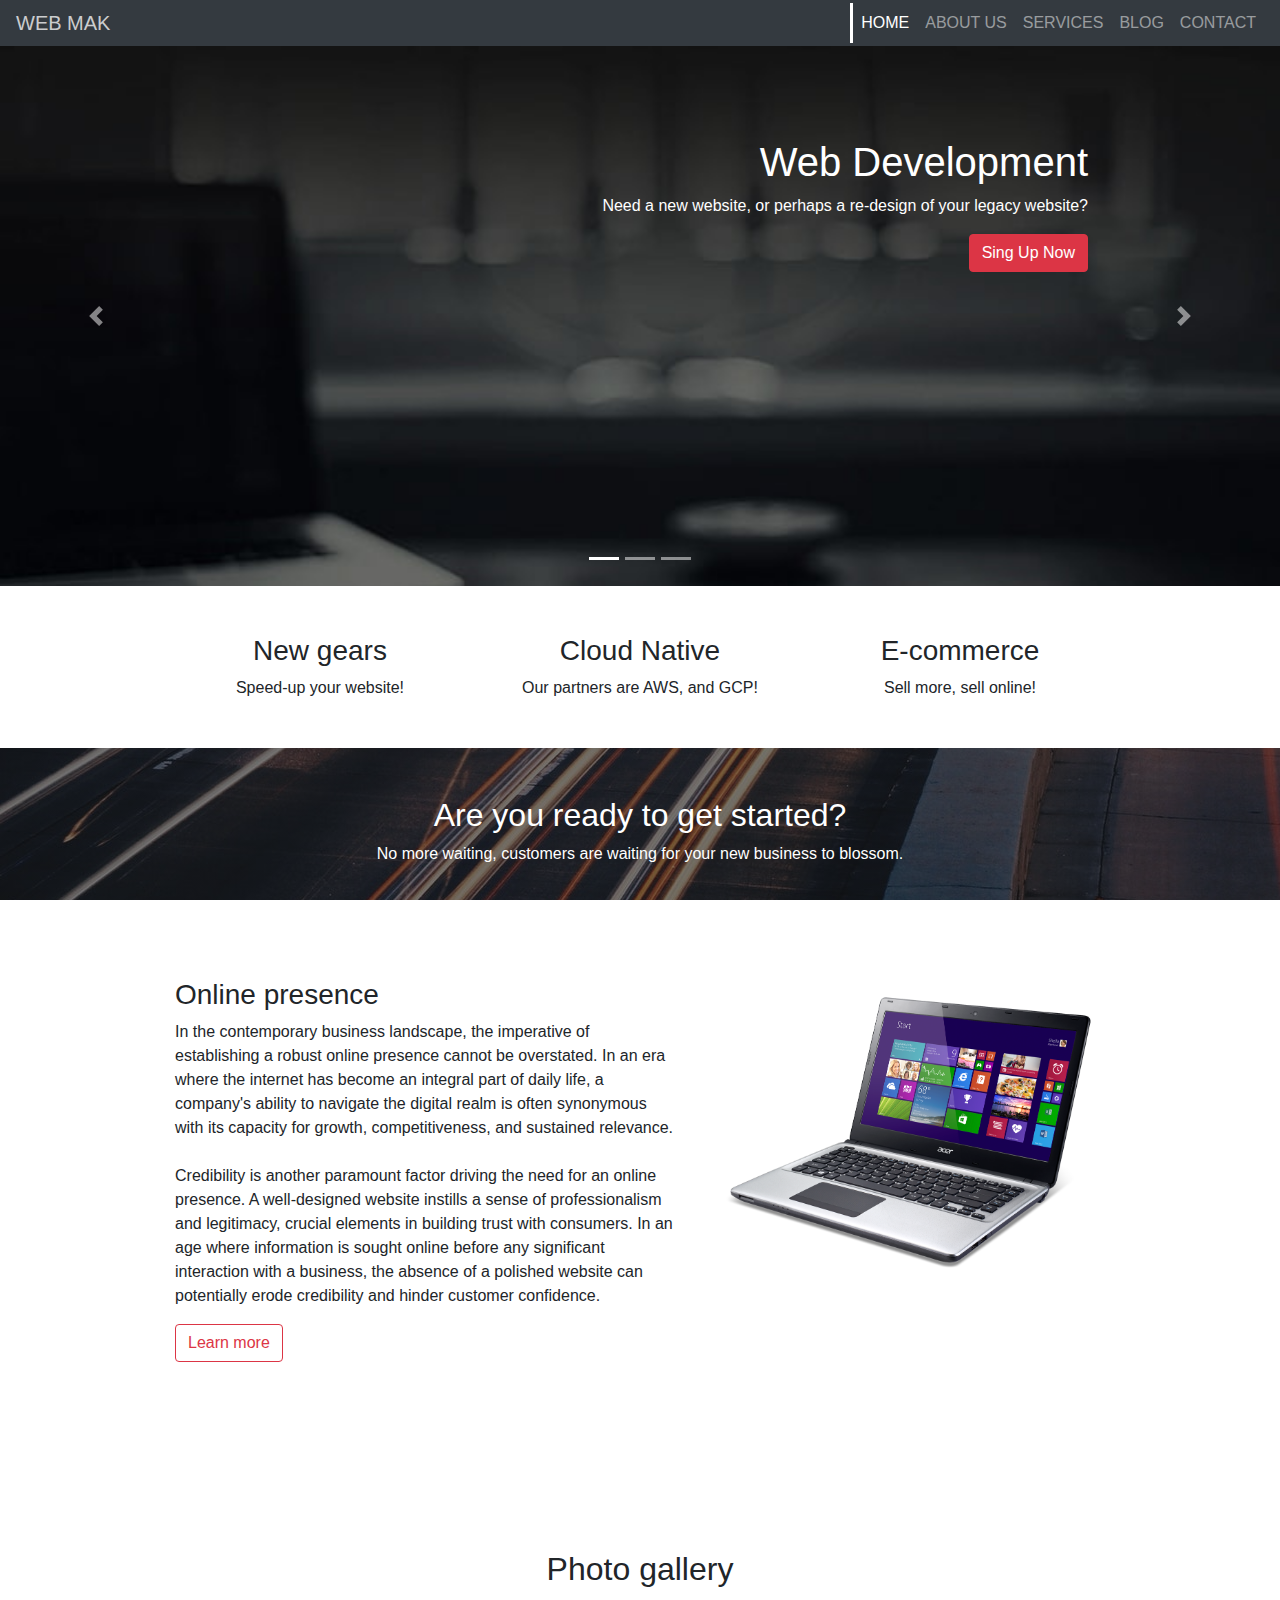
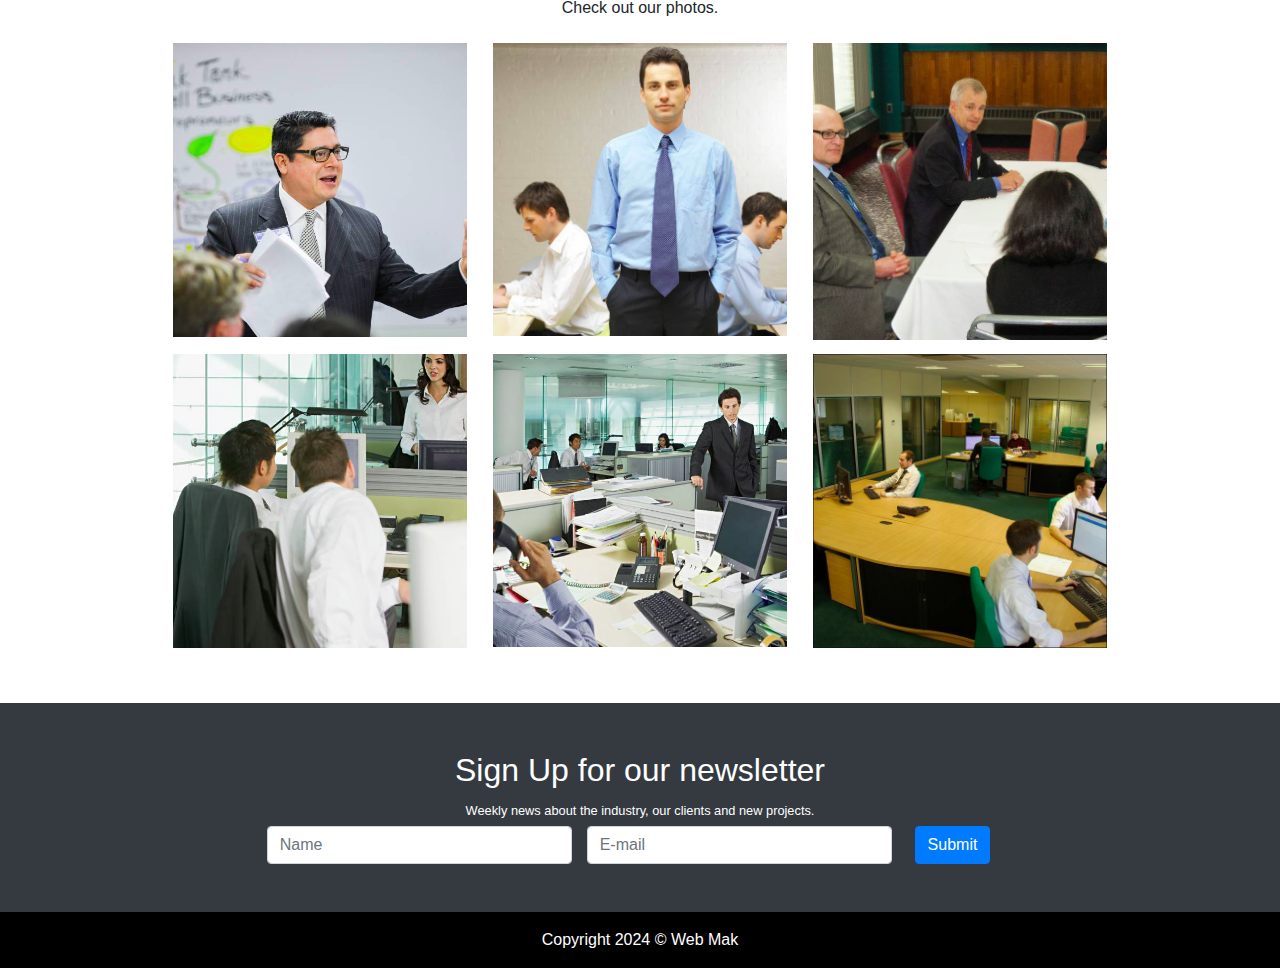
==== index.html @ 19caf990 "Create index, abbout-us, blog, contact, and services page" ====
<!DOCTYPE html>
<html lang="en">
  <head>
    <meta charset="UTF-8" />
    <meta http-equiv="X-UA-Compatible" content="IE=edge" />
    <meta name="viewport" content="width=device-width, initial-scale=1.0" />
    <title>Web Mak</title>
    <link rel="stylesheet" href="./assets/scss/main.css" />
    <link
      rel="stylesheet"
      href="https://use.fontawesome.com/releases/v5.4.1/css/all.css"
      integrity="sha384-5sAR7xN1Nv6T6+dT2mhtzEpVJvfS3NScPQTrOxhwjIuvcA67KV2R5Jz6kr4abQsz"
      crossorigin="anonymous"
    />
  </head>
  <body>
    <nav class="navbar navbar-expand-sm navbar-dark bg-dark">

      <a class="navbar-brand text-uppercase text-gray" href="#"> web mak </a>
      <button
        class="navbar-toggler"
        type="button"
        data-toggle="collapse"
        data-target="#navbarSupportedContent"
        aria-controls="navbarSupportedContent"
        aria-expanded="false"
        aria-label="Toggle navigation"
      >
        <span class="navbar-toggler-icon"></span>
      </button>
    
      <div class="collapse navbar-collapse" id="navbarSupportedContent">
        <hr class="black">
        <ul class="navbar-nav ml-auto">
          <li class="nav-item active">
            <a class="nav-link text-uppercase active-border" href="./index.html"
              >Home <span class="sr-only">(current)</span></a
            >
          </li>
          <li class="nav-item">
            <a class="nav-link text-uppercase active-border" href="./about-us.html"
              >about us</a
            >
          </li>
          <li class="nav-item">
            <a class="nav-link text-uppercase active-border" href="./services.html"
              >services</a
            >
          </li>
          <li class="nav-item">
            <a class="nav-link text-uppercase active-border" href="./blog.html">blog</a>
          </li>
          <li class="nav-item">
            <a class="nav-link text-uppercase active-border" href="./contact.html"
              >contact</a
            >
          </li>
        </ul>
      </div>
    </nav>

    <div class="containter-fluid p-0">
      <div
        id="carouselExampleIndicators"
        class="carousel slide carousel-fade"
        data-interval="2000"
        data-ride="carousel"
      >
        <div class="carousel-inner vh-60">
          <ol class="carousel-indicators">
            <li
              data-target="#carouselExampleIndicators"
              data-slide-to="0"
              class="active"
            ></li>
            <li data-target="#carouselExampleIndicators" data-slide-to="1"></li>
            <li data-target="#carouselExampleIndicators" data-slide-to="2"></li>
          </ol>
          <div class="carousel-item active">
            <img
              class="d-block w-100"
              src="./images/webdev.jpeg"
              alt="First slide about web development"
            />
            <div class="carousel-caption d-none d-sm-block text-right">
              <h1>Web Development</h1>
              <p>
                Need a new website, or perhaps a re-design of your legacy
                website?
              </p>
              <button class="btn btn-danger">Sing Up Now</button>
            </div>
          </div>
          <div class="carousel-item">
            <img
              class="d-block w-100"
              src="./images/market.jpg"
              alt="Second slide about business marketing"
            />
            <div class="carousel-caption d-none d-sm-block">
              <h2>Business marketing</h2>
              <p>
                Every business needs a strategy, we can help you with creating and executing one!
              </p>
              <button class="btn btn-primary">Learn More</button>
            </div>
          </div>
          <div class="carousel-item">
            <img
              class="d-block w-100"
              src="./images/consult.jpeg"
              alt="Third slide about consultation"
            />
            <div class="carousel-caption d-none d-sm-block">
                <h2>Consultation</h2>
                <p>
                  We can help you with expert knowledge on web development, software development or marketing.
                </p>
                <button class="btn btn-success">Learn More</button>
              </div>
          </div>
          <a
            class="carousel-control-prev"
            href="#carouselExampleIndicators"
            role="button"
            data-slide="prev"
          >
            <span class="carousel-control-prev-icon" aria-hidden="true"></span>
            <span class="sr-only">Previous</span>
          </a>
          <a
            class="carousel-control-next"
            href="#carouselExampleIndicators"
            role="button"
            data-slide="next"
          >
            <span class="carousel-control-next-icon" aria-hidden="true"></span>
            <span class="sr-only">Next</span>
          </a>
        </div>
      </div>
    </div>

    <div class="container-fluid section2">
      <div class="row bg-white mt-5 pb-5">
        <div
          class="col-12 col-sm-4 col-lg-3 text-center mb-4 mb-sm-0 ml-lg-auto"
        >
          <i class="fas fa-cog fa-2x mb-3"></i>
          <h3>New gears</h3>
          <p class="mb-0">
            Speed-up your website!
          </p>
        </div>
        <div class="col-12 col-sm-4 col-lg-3 text-center mb-4 mb-sm-0">
          <i class="fas fa-cloud fa-2x mb-3"></i>
          <h3>Cloud Native</h3>
          <p class="mb-0">
            Our partners are AWS, and GCP!
          </p>
        </div>
        <div
          class="col-12 col-sm-4 col-lg-3 text-center mb-4 mb-sm-0 mr-lg-auto"
        >
          <i class="fas fa-shopping-cart fa-2x mb-3"></i>
          <h3>E-commerce</h3>
          <p class="mb-0">
            Sell more, sell online!
          </p>
        </div>
      </div>
      <div class="row bg-transparent text-white text-center py-5">
        <div class="col">
          <h2>Are you ready to get started?</h2>
          <p>
            No more waiting, customers are waiting for your new business to blossom.
          </p>
        </div>
      </div>
    </div>

    <div class="container-fluid section3">
      <div class="row py-5 justify-content-center bg-white">
        <div class="col-12 col-sm-5 mb-4 mb-sm-0">
          <h3>Online presence</h3>
          <p>
            In the contemporary business landscape, the imperative of establishing a robust online 
            presence cannot be overstated. In an era where the internet has become an integral part
            of daily life, a company's ability to navigate the digital realm is often synonymous with 
            its capacity for growth, competitiveness, and sustained relevance.<br><br>
            Credibility is another paramount factor driving the need for an online presence. 
            A well-designed website instills a sense of professionalism and legitimacy, crucial elements 
            in building trust with consumers. In an age where information is sought online before any 
            significant interaction with a business, the absence of a polished website can potentially 
            erode credibility and hinder customer confidence.
          </p>
          <button class="btn border-danger text-danger btn-hover-d">Learn more</button>
        </div>
        <div class="col-12 col-sm-4">
            <img src="./images/laptop.png" class="w-100 d-block">
        </div>
      </div>
      <div class="row py-3">
          <div class="col text-center text-white">
              <button type="button" class="btn text-white" data-toggle="modal" data-target="#exampleModal">
                <i class="fas fa-play fa-2x"></i>
                <h2>See what we do</h2></div>
              </button>
              <div class="modal fade" id="exampleModal" tabindex="-1" role="dialog" aria-labelledby="exampleModalLabel" aria-hidden="true">
                  <div class="modal-dialog" role="document">
                      <div class="modal-content">
                          <div class="modal-header">
                              <button type="button" class="close" data-dismiss="modal" aria-label="Close">
                                  <span aria-hidden="true">&times;</span>
                              </button>
                          </div>
                          <div class="modal-body">
                            <iframe style="width: 100%;" height="315" src="https://www.youtube.com/embed/erEgovG9WBs" title="YouTube video player" frameborder="0" allow="accelerometer; autoplay; clipboard-write; encrypted-media; gyroscope; picture-in-picture" allowfullscreen></iframe>
                          </div>           
                      </div>
                  </div>
              </div>     
      </div>
    </div>

    <div class="container-fluid text-center py-5">
        <h2>Photo gallery</h2>
        <p>Check out our photos.</p>
        <div class="row">
            <div class="col-12 col-sm-4 col-md-3 p-0 ml-auto">
                <button type="button" class="btn " data-toggle="modal" data-target="#exampleModal2">
                    <img src="./images/presenting.png" class="d-block w-100" alt="Presentation inside our office">
                </button>
                <div class="modal fade" id="exampleModal2" tabindex="-1" role="dialog" aria-labelledby="exampleModalLabel" aria-hidden="true">
                    <div class="modal-dialog" role="document">
                        <div class="modal-content">                        
                            <div class="modal-body">
                                <img src="./images/presenting.png" class="d-block w-100" alt="Presentation inside our office">
                            </div>
                        </div>
                    </div>
                </div>
            </div> 
            <div class="col-12 col-sm-4 col-md-3 p-0">
                <button type="button" class="btn " data-toggle="modal" data-target="#exampleModal3">
                    <img src="./images/office-hours.png" class="d-block w-100" alt="Office hours">
                </button>
                <div class="modal fade" id="exampleModal3" tabindex="-1" role="dialog" aria-labelledby="exampleModalLabel" aria-hidden="true">
                    <div class="modal-dialog" role="document">
                        <div class="modal-content">                        
                            <div class="modal-body">
                                <img src="./images/office-hours.png" class="d-block w-100" alt="Office hours">
                            </div>
                        </div>
                    </div>
                </div>
            </div> 
            <div class="col-12 col-sm-4 col-md-3 p-0 mr-auto">
                <button type="button" class="btn " data-toggle="modal" data-target="#exampleModal4">
                    <img src="./images/consultation.png" class="d-block w-100" alt="Client consultation">
                </button>
                <div class="modal fade" id="exampleModal4" tabindex="-1" role="dialog" aria-labelledby="exampleModalLabel" aria-hidden="true">
                    <div class="modal-dialog" role="document">
                        <div class="modal-content">                        
                            <div class="modal-body">
                                <img src="./images/consultation.png" class="d-block w-100" alt="Client consultation">
                            </div>
                        </div>
                    </div>
                </div>
            </div>        
     </div>
     <div class="row">
        <div class="col-12 col-sm-4 col-md-3 p-0 ml-auto">
            <button type="button" class="btn " data-toggle="modal" data-target="#exampleModal5">
                <img src="./images/helping.png" class="d-block w-100" alt="Helping each other">
            </button>
            <div class="modal fade" id="exampleModal5" tabindex="-1" role="dialog" aria-labelledby="exampleModalLabel" aria-hidden="true">
                <div class="modal-dialog" role="document">
                    <div class="modal-content">                        
                        <div class="modal-body">
                            <img src="./images/helping.png" class="d-block w-100" alt="Helping each other">
                        </div>
                    </div>
                </div>
            </div>
        </div> 
        <div class="col-12 col-sm-4 col-md-3 p-0">
            <button type="button" class="btn " data-toggle="modal" data-target="#exampleModal6">
                <img src="./images/partners.png" class="d-block w-100" alt="Partners are welcomed">
            </button>
            <div class="modal fade" id="exampleModal6" tabindex="-1" role="dialog" aria-labelledby="exampleModalLabel" aria-hidden="true">
                <div class="modal-dialog" role="document">
                    <div class="modal-content">                        
                        <div class="modal-body">
                            <img src="./images/partners.png" class="d-block w-100" alt="Partners are welcomed">
                        </div>
                    </div>
                </div>
            </div>
        </div> 
        <div class="col-12 col-sm-4 col-md-3 p-0 mr-auto">
            <button type="button" class="btn " data-toggle="modal" data-target="#exampleModal7">
                <img src="./images/startup.png" class="d-block w-100" alt="Our first office">
            </button>
            <div class="modal fade" id="exampleModal7" tabindex="-1" role="dialog" aria-labelledby="exampleModalLabel" aria-hidden="true">
                <div class="modal-dialog" role="document">
                    <div class="modal-content">                        
                        <div class="modal-body">
                            <img src="./images/startup.png" class="d-block w-100" alt="Our first office">
                        </div>
                    </div>
                </div>
            </div>
        </div>        
      </div>
    </div>

    <div class="container-fluid bg-dark text-white text-center py-5">
        <h2>Sign Up for our newsletter</h2>
        <small>Weekly news about the industry, our clients and new projects.</small>
        <form class="mt-1">
            <div class="row justify-content-center">
                <div class="col-12 col-sm-3 mb-2 mb-sm-0 pl-sm-0">
                     <input type="text" name="name" id="name" placeholder="Name" class="form-control">
                </div>
                <div class="col-12 col-sm-3 mb-2 mb-sm-0 pl-sm-0">
                    <input type="email" name="email" id="email" placeholder="E-mail" class="form-control">
                </div>
                <div class="col-12 col-sm-1 mb-2 mb-sm-0 pl-sm-0">
                    <button class="btn btn-primary">Submit</button>
                </div>
            </div>
        </form>
    </div>

    <footer class="py-3 bg-black text-white text-center">
        <p class="m-0">Copyright 2024 &copy; Web Mak</p>
    </footer>

    <script src="./assets/bootstrap/js/jquery-3.6.0.min.js"></script>
    <script src="./assets/bootstrap/js/popper.min.js"></script>
    <script src="./assets/bootstrap/js/bootstrap.min.js"></script>
  </body>
</html>
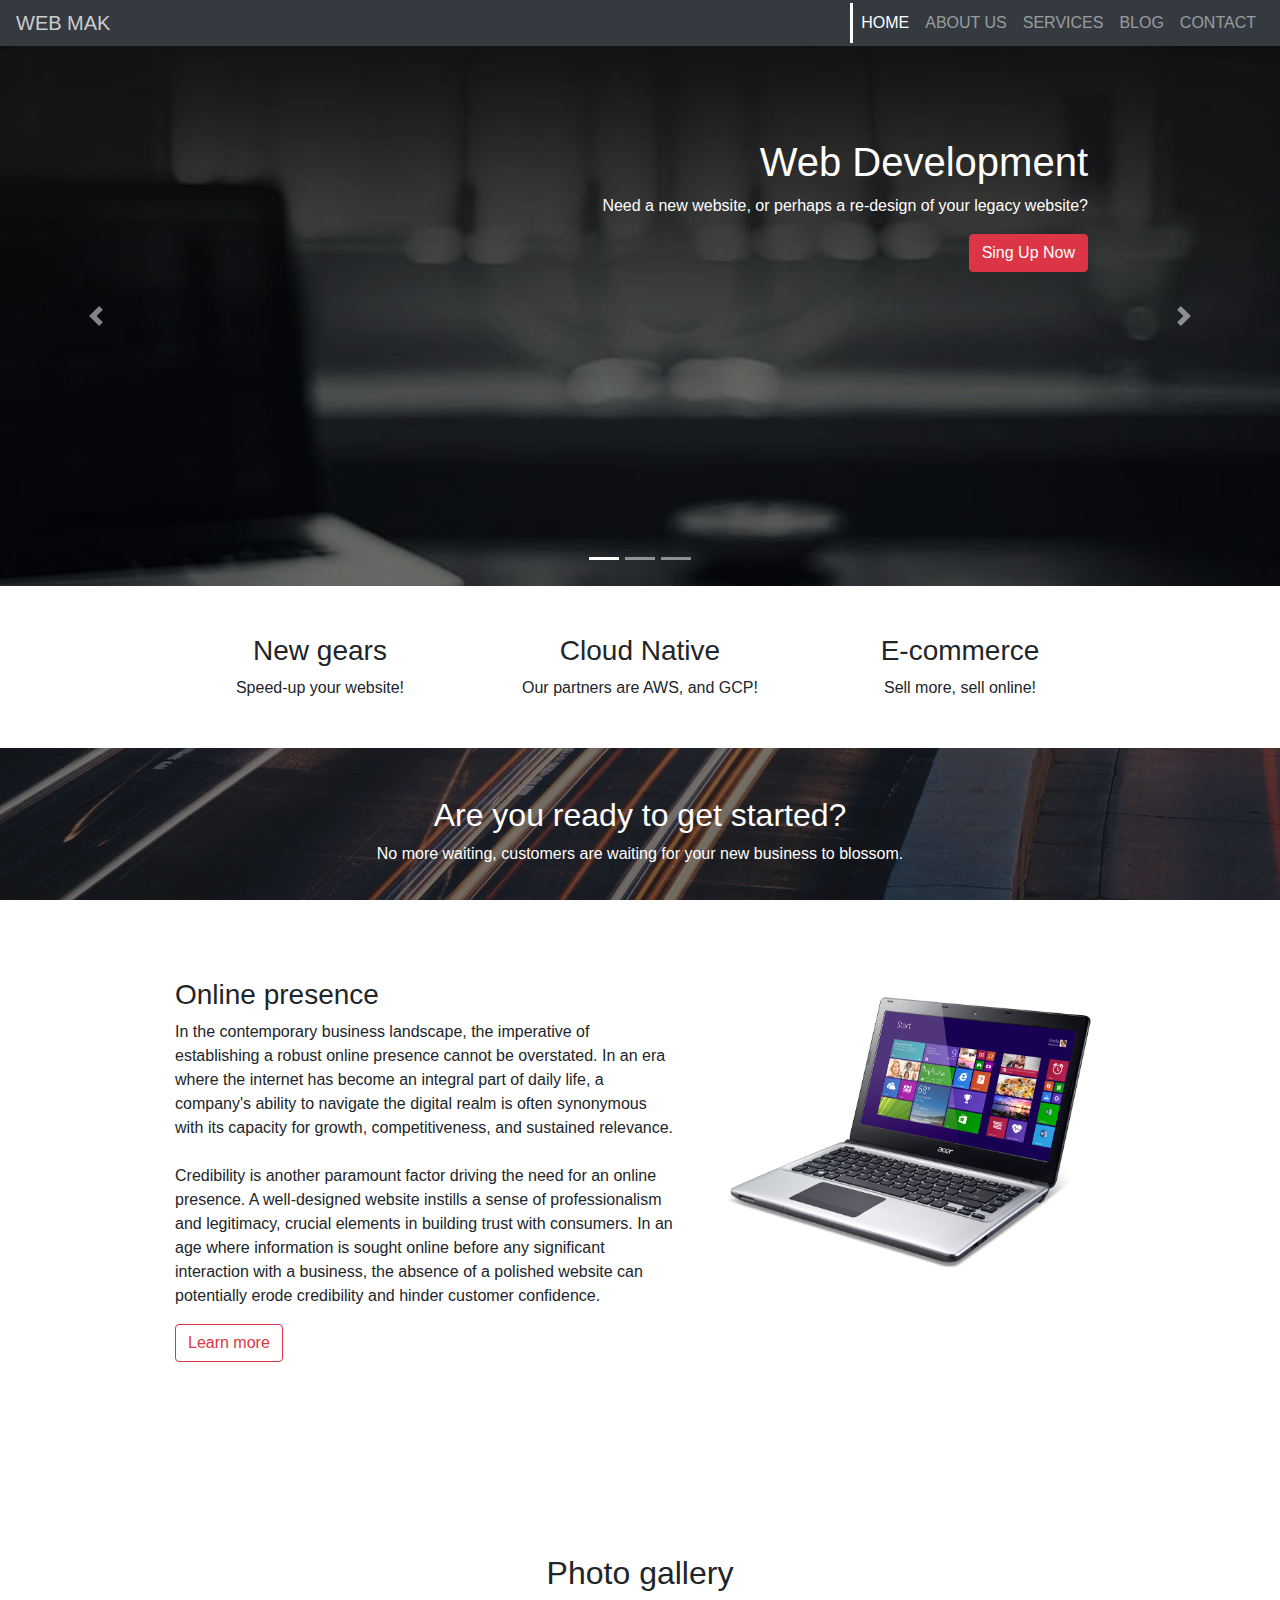
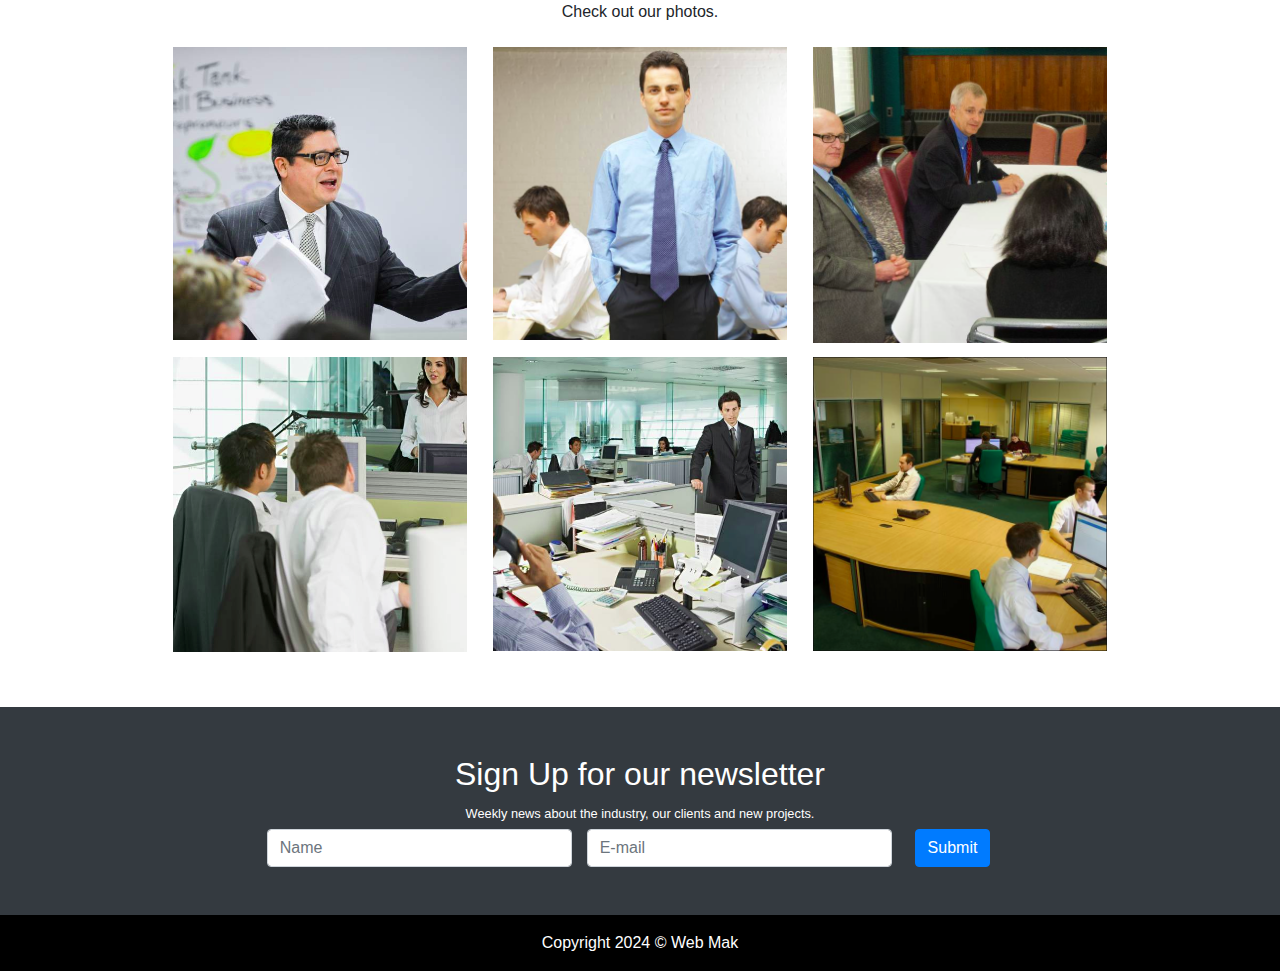
==== commit 08fbcccb: "Fix document errors and warnings after check" ====
--- a/index.html
+++ b/index.html
@@ -1,17 +1,17 @@
 <!DOCTYPE html>
 <html lang="en">
   <head>
-    <meta charset="UTF-8" />
-    <meta http-equiv="X-UA-Compatible" content="IE=edge" />
-    <meta name="viewport" content="width=device-width, initial-scale=1.0" />
+    <meta charset="UTF-8">
+    <meta http-equiv="X-UA-Compatible" content="IE=edge">
+    <meta name="viewport" content="width=device-width, initial-scale=1.0">
     <title>Web Mak</title>
-    <link rel="stylesheet" href="./assets/scss/main.css" />
+    <link rel="stylesheet" href="./assets/scss/main.css">
     <link
       rel="stylesheet"
       href="https://use.fontawesome.com/releases/v5.4.1/css/all.css"
       integrity="sha384-5sAR7xN1Nv6T6+dT2mhtzEpVJvfS3NScPQTrOxhwjIuvcA67KV2R5Jz6kr4abQsz"
       crossorigin="anonymous"
-    />
+    >
   </head>
   <body>
     <nav class="navbar navbar-expand-sm navbar-dark bg-dark">
@@ -81,7 +81,7 @@
               class="d-block w-100"
               src="./images/webdev.jpeg"
               alt="First slide about web development"
-            />
+            >
             <div class="carousel-caption d-none d-sm-block text-right">
               <h1>Web Development</h1>
               <p>
@@ -96,7 +96,7 @@
               class="d-block w-100"
               src="./images/market.jpg"
               alt="Second slide about business marketing"
-            />
+            >
             <div class="carousel-caption d-none d-sm-block">
               <h2>Business marketing</h2>
               <p>
@@ -110,7 +110,7 @@
               class="d-block w-100"
               src="./images/consult.jpeg"
               alt="Third slide about consultation"
-            />
+            >
             <div class="carousel-caption d-none d-sm-block">
                 <h2>Consultation</h2>
                 <p>
@@ -197,29 +197,30 @@
           <button class="btn border-danger text-danger btn-hover-d">Learn more</button>
         </div>
         <div class="col-12 col-sm-4">
-            <img src="./images/laptop.png" class="w-100 d-block">
+            <img src="./images/laptop.png" class="w-100 d-block" alt="Beautifull laptop">
         </div>
       </div>
       <div class="row py-3">
-          <div class="col text-center text-white">
-              <button type="button" class="btn text-white" data-toggle="modal" data-target="#exampleModal">
-                <i class="fas fa-play fa-2x"></i>
-                <h2>See what we do</h2></div>
-              </button>
-              <div class="modal fade" id="exampleModal" tabindex="-1" role="dialog" aria-labelledby="exampleModalLabel" aria-hidden="true">
-                  <div class="modal-dialog" role="document">
-                      <div class="modal-content">
-                          <div class="modal-header">
-                              <button type="button" class="close" data-dismiss="modal" aria-label="Close">
-                                  <span aria-hidden="true">&times;</span>
-                              </button>
-                          </div>
-                          <div class="modal-body">
-                            <iframe style="width: 100%;" height="315" src="https://www.youtube.com/embed/erEgovG9WBs" title="YouTube video player" frameborder="0" allow="accelerometer; autoplay; clipboard-write; encrypted-media; gyroscope; picture-in-picture" allowfullscreen></iframe>
-                          </div>           
+        <div class="col text-center text-white">
+          <button type="button" class="btn text-white" data-toggle="modal" data-target="#exampleModal">
+            <i class="fas fa-play fa-2x"></i>
+          </button>
+          <p class="fs-5">See what we do</p>
+        </div>
+          <div class="modal fade" id="exampleModal" tabindex="-1" role="dialog" aria-hidden="true">
+              <div class="modal-dialog" role="document">
+                  <div class="modal-content">
+                      <div class="modal-header">
+                          <button type="button" class="close" data-dismiss="modal" aria-label="Close">
+                              <span aria-hidden="true">&times;</span>
+                          </button>
                       </div>
+                      <div class="modal-body">
+                        <iframe style="width: 100%;" height="315" src="https://www.youtube.com/embed/erEgovG9WBs" title="YouTube video player" allow="accelerometer; autoplay; clipboard-write; encrypted-media; gyroscope; picture-in-picture" allowfullscreen></iframe>
+                      </div>           
                   </div>
-              </div>     
+              </div>
+          </div>     
       </div>
     </div>
 
@@ -231,7 +232,7 @@
                 <button type="button" class="btn " data-toggle="modal" data-target="#exampleModal2">
                     <img src="./images/presenting.png" class="d-block w-100" alt="Presentation inside our office">
                 </button>
-                <div class="modal fade" id="exampleModal2" tabindex="-1" role="dialog" aria-labelledby="exampleModalLabel" aria-hidden="true">
+                <div class="modal fade" id="exampleModal2" tabindex="-1" role="dialog" aria-hidden="true">
                     <div class="modal-dialog" role="document">
                         <div class="modal-content">                        
                             <div class="modal-body">
@@ -245,7 +246,7 @@
                 <button type="button" class="btn " data-toggle="modal" data-target="#exampleModal3">
                     <img src="./images/office-hours.png" class="d-block w-100" alt="Office hours">
                 </button>
-                <div class="modal fade" id="exampleModal3" tabindex="-1" role="dialog" aria-labelledby="exampleModalLabel" aria-hidden="true">
+                <div class="modal fade" id="exampleModal3" tabindex="-1" role="dialog" aria-hidden="true">
                     <div class="modal-dialog" role="document">
                         <div class="modal-content">                        
                             <div class="modal-body">
@@ -259,7 +260,7 @@
                 <button type="button" class="btn " data-toggle="modal" data-target="#exampleModal4">
                     <img src="./images/consultation.png" class="d-block w-100" alt="Client consultation">
                 </button>
-                <div class="modal fade" id="exampleModal4" tabindex="-1" role="dialog" aria-labelledby="exampleModalLabel" aria-hidden="true">
+                <div class="modal fade" id="exampleModal4" tabindex="-1" role="dialog" aria-hidden="true">
                     <div class="modal-dialog" role="document">
                         <div class="modal-content">                        
                             <div class="modal-body">
@@ -275,7 +276,7 @@
             <button type="button" class="btn " data-toggle="modal" data-target="#exampleModal5">
                 <img src="./images/helping.png" class="d-block w-100" alt="Helping each other">
             </button>
-            <div class="modal fade" id="exampleModal5" tabindex="-1" role="dialog" aria-labelledby="exampleModalLabel" aria-hidden="true">
+            <div class="modal fade" id="exampleModal5" tabindex="-1" role="dialog" aria-hidden="true">
                 <div class="modal-dialog" role="document">
                     <div class="modal-content">                        
                         <div class="modal-body">
@@ -289,7 +290,7 @@
             <button type="button" class="btn " data-toggle="modal" data-target="#exampleModal6">
                 <img src="./images/partners.png" class="d-block w-100" alt="Partners are welcomed">
             </button>
-            <div class="modal fade" id="exampleModal6" tabindex="-1" role="dialog" aria-labelledby="exampleModalLabel" aria-hidden="true">
+            <div class="modal fade" id="exampleModal6" tabindex="-1" role="dialog" aria-hidden="true">
                 <div class="modal-dialog" role="document">
                     <div class="modal-content">                        
                         <div class="modal-body">
@@ -303,7 +304,7 @@
             <button type="button" class="btn " data-toggle="modal" data-target="#exampleModal7">
                 <img src="./images/startup.png" class="d-block w-100" alt="Our first office">
             </button>
-            <div class="modal fade" id="exampleModal7" tabindex="-1" role="dialog" aria-labelledby="exampleModalLabel" aria-hidden="true">
+            <div class="modal fade" id="exampleModal7" tabindex="-1" role="dialog" aria-hidden="true">
                 <div class="modal-dialog" role="document">
                     <div class="modal-content">                        
                         <div class="modal-body">
